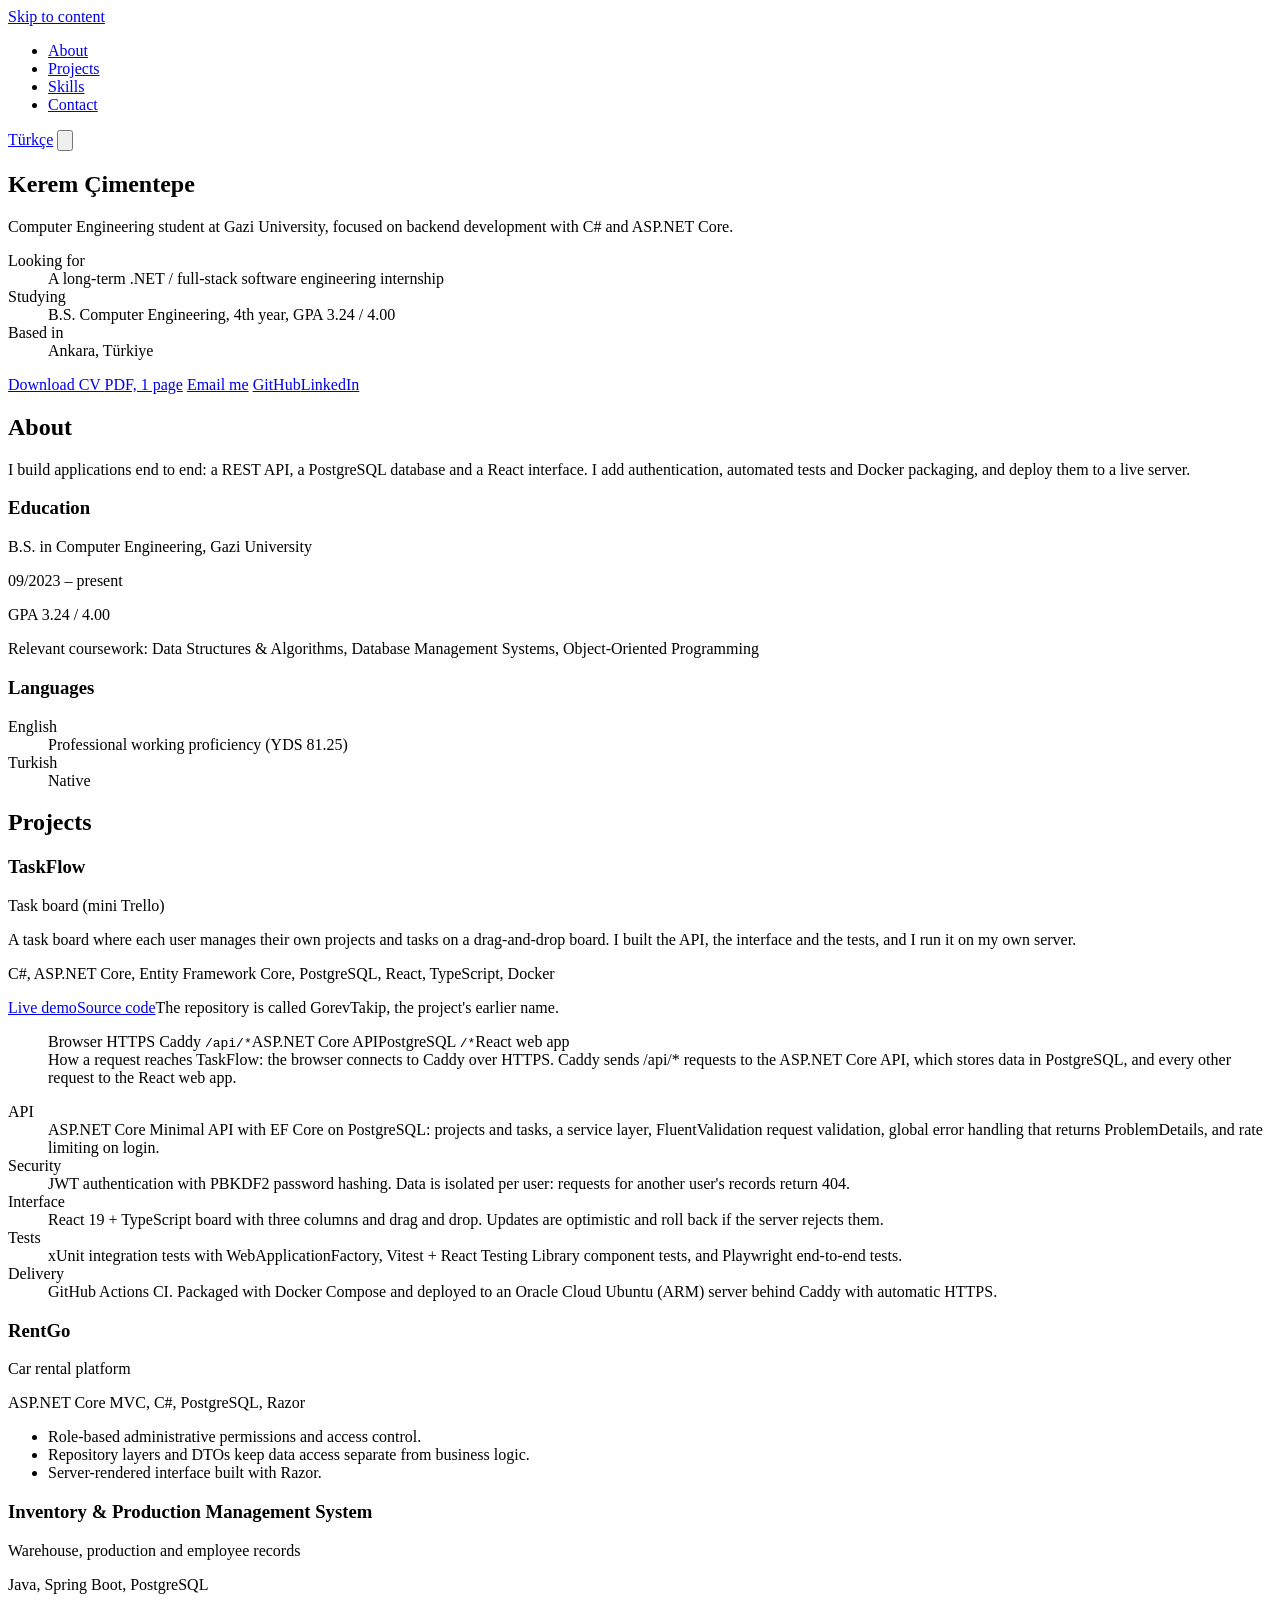
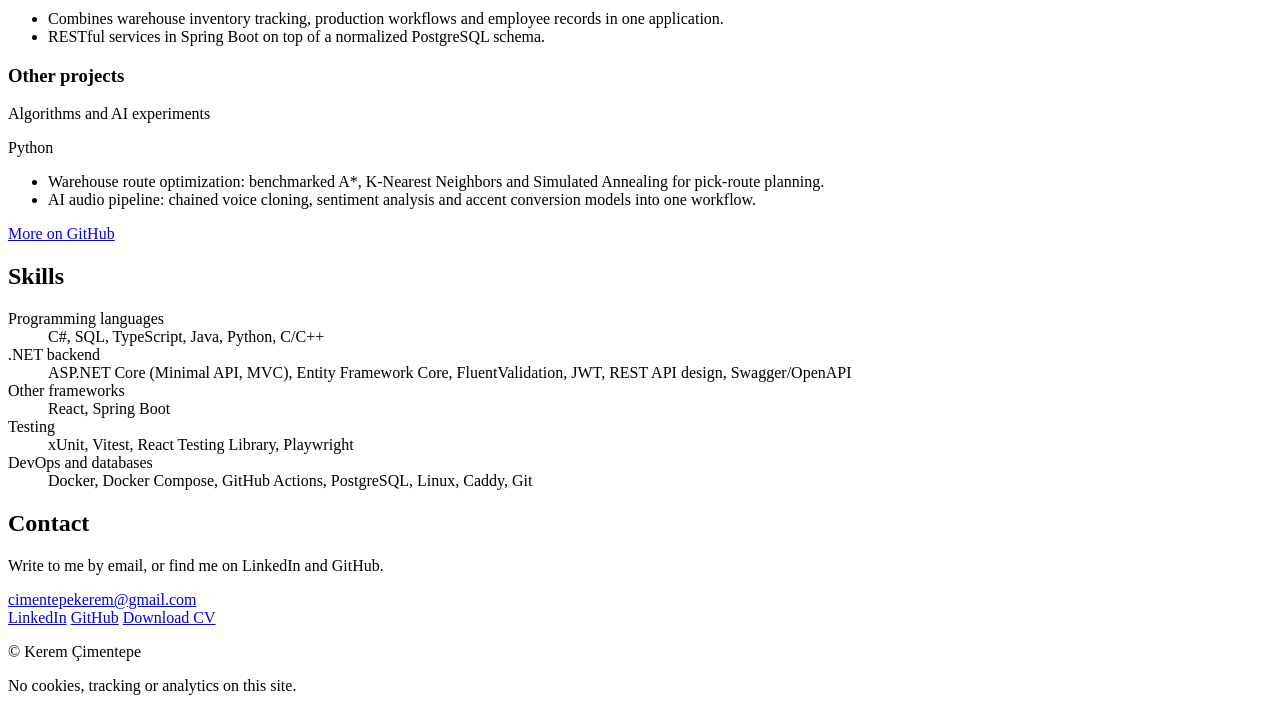
==== public/index.html @ 12c5282a "Portfolio site: bilingual static pages, build script, Caddy block - EN (/) and TR (/tr/) pages gener" ====
<!doctype html>
<html lang="en">
<head>
<meta charset="utf-8">
<meta name="viewport" content="width=device-width, initial-scale=1">
<title>Kerem Çimentepe · C# / ASP.NET Core &amp; React</title>
<meta name="description" content="Computer Engineering student at Gazi University focused on backend development with C# and ASP.NET Core. Projects, skills, CV and contact.">
<link rel="canonical" href="https://portfolio.89-168-71-45.sslip.io/">
<link rel="alternate" hreflang="en" href="https://portfolio.89-168-71-45.sslip.io/">
<link rel="alternate" hreflang="tr" href="https://portfolio.89-168-71-45.sslip.io/tr/">
<link rel="alternate" hreflang="x-default" href="https://portfolio.89-168-71-45.sslip.io/">
<meta name="color-scheme" content="light dark">
<meta name="theme-color" content="#f7f8fa" media="(prefers-color-scheme: light)">
<meta name="theme-color" content="#0f151e" media="(prefers-color-scheme: dark)">
<meta property="og:type" content="profile">
<meta property="profile:first_name" content="Kerem">
<meta property="profile:last_name" content="Çimentepe">
<meta property="og:site_name" content="Kerem Çimentepe">
<meta property="og:title" content="Kerem Çimentepe · C# / ASP.NET Core &amp; React">
<meta property="og:description" content="Computer Engineering student at Gazi University focused on backend development with C# and ASP.NET Core. Projects, skills, CV and contact.">
<meta property="og:url" content="https://portfolio.89-168-71-45.sslip.io/">
<meta property="og:locale" content="en_US">
<meta property="og:locale:alternate" content="tr_TR">
<meta property="og:image" content="https://portfolio.89-168-71-45.sslip.io/og-en.png">
<meta property="og:image:width" content="1200">
<meta property="og:image:height" content="630">
<meta property="og:image:alt" content="Kerem Çimentepe, Computer Engineering student, backend development with C# and ASP.NET Core">
<meta name="twitter:card" content="summary_large_image">
<link rel="icon" href="/favicon.ico" sizes="32x32">
<link rel="icon" href="/favicon.svg" type="image/svg+xml">
<link rel="apple-touch-icon" href="/apple-touch-icon.png">
<link rel="preload" href="/assets/fonts/inter-4.0-400.woff2" as="font" type="font/woff2" crossorigin>
<link rel="stylesheet" href="/assets/site.d1068846f2.css">
<script src="/assets/theme.cc2d6aeefb.js"></script>
<script src="/assets/site.e6f88628b6.js" defer></script>
<script type="application/ld+json">{"@context":"https://schema.org","@type":"Person","name":"Kerem Çimentepe","url":"https://portfolio.89-168-71-45.sslip.io/","email":"mailto:cimentepekerem@gmail.com","affiliation":{"@type":"CollegeOrUniversity","name":"Gazi University"},"address":{"@type":"PostalAddress","addressLocality":"Ankara","addressCountry":"TR"},"sameAs":["https://github.com/Keremcimentepe","https://www.linkedin.com/in/kerem-cimentepe"],"knowsAbout":["C#","ASP.NET Core","Entity Framework Core","PostgreSQL","React","TypeScript","Docker"]}</script>
</head>
<body>
<a class="skip" href="#main">Skip to content</a>
<header class="site-header wrap">
  <nav class="site-nav" aria-label="Sections"><ul><li><a href="#about">About</a></li><li><a href="#projects">Projects</a></li><li><a href="#skills">Skills</a></li><li><a href="#contact">Contact</a></li></ul></nav>
  <div class="header-tools">
    <a class="lang" href="/tr/" hreflang="tr" lang="tr">Türkçe</a>
    <button class="theme-toggle" type="button" data-label-dark="Switch to dark theme" data-label-light="Switch to light theme" aria-label="Switch to dark theme"><svg viewBox="0 0 24 24" aria-hidden="true" focusable="false"><circle cx="12" cy="12" r="8.25" fill="none" stroke="currentColor" stroke-width="1.5"/><path d="M12 3.75a8.25 8.25 0 0 1 0 16.5z" fill="currentColor"/></svg></button>
  </div>
</header>
<main id="main" class="wrap">
<section class="hero" aria-labelledby="name">
  <h1 id="name">Kerem Çimentepe</h1>
  <p class="lead">Computer Engineering student at Gazi University, focused on backend development with C# and ASP.NET Core.</p>
  <dl class="facts"><div><dt>Looking for</dt><dd>A long-term .NET / full-stack software engineering internship</dd></div><div><dt>Studying</dt><dd>B.S. Computer Engineering, 4th year, GPA 3.24 / 4.00</dd></div><div><dt>Based in</dt><dd>Ankara, Türkiye</dd></div></dl>
  <div class="actions">
    <a class="btn btn-primary" href="/Kerem-Cimentepe-CV.pdf" download>Download CV <span class="btn-note">PDF, 1 page</span></a>
    <a class="btn btn-secondary" href="mailto:cimentepekerem@gmail.com">Email me</a>
    <span class="text-links"><a href="https://github.com/Keremcimentepe">GitHub</a><a href="https://www.linkedin.com/in/kerem-cimentepe">LinkedIn</a></span>
  </div>
</section>
<section id="about" class="section" aria-labelledby="about-h">
  <h2 id="about-h">About</h2>
  <div class="section-body">
<div class="prose"><p class="about-intro">I build applications end to end: a REST API, a PostgreSQL database and a React interface. I add authentication, automated tests and Docker packaging, and deploy them to a live server.</p></div>
<div class="subgrid">
  <div class="edu">
    <h3 class="minor">Education</h3>
    <p>B.S. in Computer Engineering, Gazi University</p>
    <p class="muted tnum">09/2023 – present</p>
    <p class="muted tnum">GPA 3.24 / 4.00</p>
    <p class="muted">Relevant coursework: Data Structures &amp; Algorithms, Database Management Systems, Object-Oriented Programming</p>
  </div>
  <div>
    <h3 class="minor">Languages</h3>
    <dl class="lang-list"><div><dt>English</dt><dd class="muted">Professional working proficiency (YDS 81.25)</dd></div><div><dt>Turkish</dt><dd class="muted">Native</dd></div></dl>
  </div>
</div>
  </div>
</section>
<section id="projects" class="section" aria-labelledby="projects-h">
  <h2 id="projects-h">Projects</h2>
  <div class="section-body">
<article class="project-featured">
  <div class="project-head"><h3>TaskFlow</h3><p class="project-kind">Task board (mini Trello)</p></div>
  <p class="project-summary">A task board where each user manages their own projects and tasks on a drag-and-drop board. I built the API, the interface and the tests, and I run it on my own server.</p>
  <p class="stack">C#, ASP.NET Core, Entity Framework Core, PostgreSQL, React, TypeScript, Docker</p>
  <p class="project-links"><a href="https://89-168-71-45.sslip.io">Live demo</a><a href="https://github.com/Keremcimentepe/GorevTakip">Source code</a><span class="note">The repository is called GorevTakip, the project&#x27;s earlier name.</span></p>
  <figure class="route-figure">
  <div class="route" aria-hidden="true">
    <span class="node">Browser</span>
    <span class="edge"><span class="edge-label">HTTPS</span></span>
    <span class="node node-hub">Caddy</span>
    <span class="joint"></span>
    <span class="branches">
      <span class="branch"><span class="edge edge-entry"><code class="edge-label">/api/*</code></span><span class="node">ASP.NET Core API</span><span class="edge edge-inner"></span><span class="node">PostgreSQL</span></span>
      <span class="branch"><span class="edge edge-entry"><code class="edge-label">/*</code></span><span class="node">React web app</span></span>
    </span>
  </div>
  <figcaption>How a request reaches TaskFlow: the browser connects to Caddy over HTTPS. Caddy sends /api/* requests to the ASP.NET Core API, which stores data in PostgreSQL, and every other request to the React web app.</figcaption>
</figure>
  <dl class="details"><div><dt>API</dt><dd>ASP.NET Core Minimal API with EF Core on PostgreSQL: projects and tasks, a service layer, FluentValidation request validation, global error handling that returns ProblemDetails, and rate limiting on login.</dd></div><div><dt>Security</dt><dd>JWT authentication with PBKDF2 password hashing. Data is isolated per user: requests for another user&#x27;s records return 404.</dd></div><div><dt>Interface</dt><dd>React 19 + TypeScript board with three columns and drag and drop. Updates are optimistic and roll back if the server rejects them.</dd></div><div><dt>Tests</dt><dd>xUnit integration tests with WebApplicationFactory, Vitest + React Testing Library component tests, and Playwright end-to-end tests.</dd></div><div><dt>Delivery</dt><dd>GitHub Actions CI. Packaged with Docker Compose and deployed to an Oracle Cloud Ubuntu (ARM) server behind Caddy with automatic HTTPS.</dd></div></dl>
</article>
<article class="project">
  <div class="project-head"><h3>RentGo</h3><p class="project-kind">Car rental platform</p></div>
  <p class="stack">ASP.NET Core MVC, C#, PostgreSQL, Razor</p>
  <ul class="points"><li>Role-based administrative permissions and access control.</li><li>Repository layers and DTOs keep data access separate from business logic.</li><li>Server-rendered interface built with Razor.</li></ul>
</article><article class="project">
  <div class="project-head"><h3>Inventory &amp; Production Management System</h3><p class="project-kind">Warehouse, production and employee records</p></div>
  <p class="stack">Java, Spring Boot, PostgreSQL</p>
  <ul class="points"><li>Combines warehouse inventory tracking, production workflows and employee records in one application.</li><li>RESTful services in Spring Boot on top of a normalized PostgreSQL schema.</li></ul>
</article><article class="project">
  <div class="project-head"><h3>Other projects</h3><p class="project-kind">Algorithms and AI experiments</p></div>
  <p class="stack">Python</p>
  <ul class="points"><li>Warehouse route optimization: benchmarked A*, K-Nearest Neighbors and Simulated Annealing for pick-route planning.</li><li>AI audio pipeline: chained voice cloning, sentiment analysis and accent conversion models into one workflow.</li></ul>
</article>
<p class="more"><a href="https://github.com/Keremcimentepe">More on GitHub</a></p>
  </div>
</section>
<section id="skills" class="section" aria-labelledby="skills-h">
  <h2 id="skills-h">Skills</h2>
  <div class="section-body">
<dl class="skills"><div><dt>Programming languages</dt><dd>C#, SQL, TypeScript, Java, Python, C/C++</dd></div><div><dt>.NET backend</dt><dd>ASP.NET Core (Minimal API, MVC), Entity Framework Core, FluentValidation, JWT, REST API design, Swagger/OpenAPI</dd></div><div><dt>Other frameworks</dt><dd>React, Spring Boot</dd></div><div><dt>Testing</dt><dd>xUnit, Vitest, React Testing Library, Playwright</dd></div><div><dt>DevOps and databases</dt><dd>Docker, Docker Compose, GitHub Actions, PostgreSQL, Linux, Caddy, Git</dd></div></dl>
  </div>
</section>
<section id="contact" class="section" aria-labelledby="contact-h">
  <h2 id="contact-h">Contact</h2>
  <div class="section-body">
<p class="prose">Write to me by email, or find me on LinkedIn and GitHub.</p>
<a class="email-big" href="mailto:cimentepekerem@gmail.com">cimentepekerem@gmail.com</a>
<div class="contact-actions">
  <button class="btn btn-secondary copy-btn" type="button" data-copy="cimentepekerem@gmail.com" data-done="Copied" hidden>Copy address</button>
  <span class="copy-status sr-only" aria-live="polite"></span>
  <a href="https://www.linkedin.com/in/kerem-cimentepe">LinkedIn</a>
  <a href="https://github.com/Keremcimentepe">GitHub</a>
  <a href="/Kerem-Cimentepe-CV.pdf" download>Download CV</a>
</div>
  </div>
</section>
</main>
<footer class="wrap">
  <div class="site-footer">
    <p>© Kerem Çimentepe</p>
    <p>No cookies, tracking or analytics on this site.</p>
  </div>
</footer>
</body>
</html>
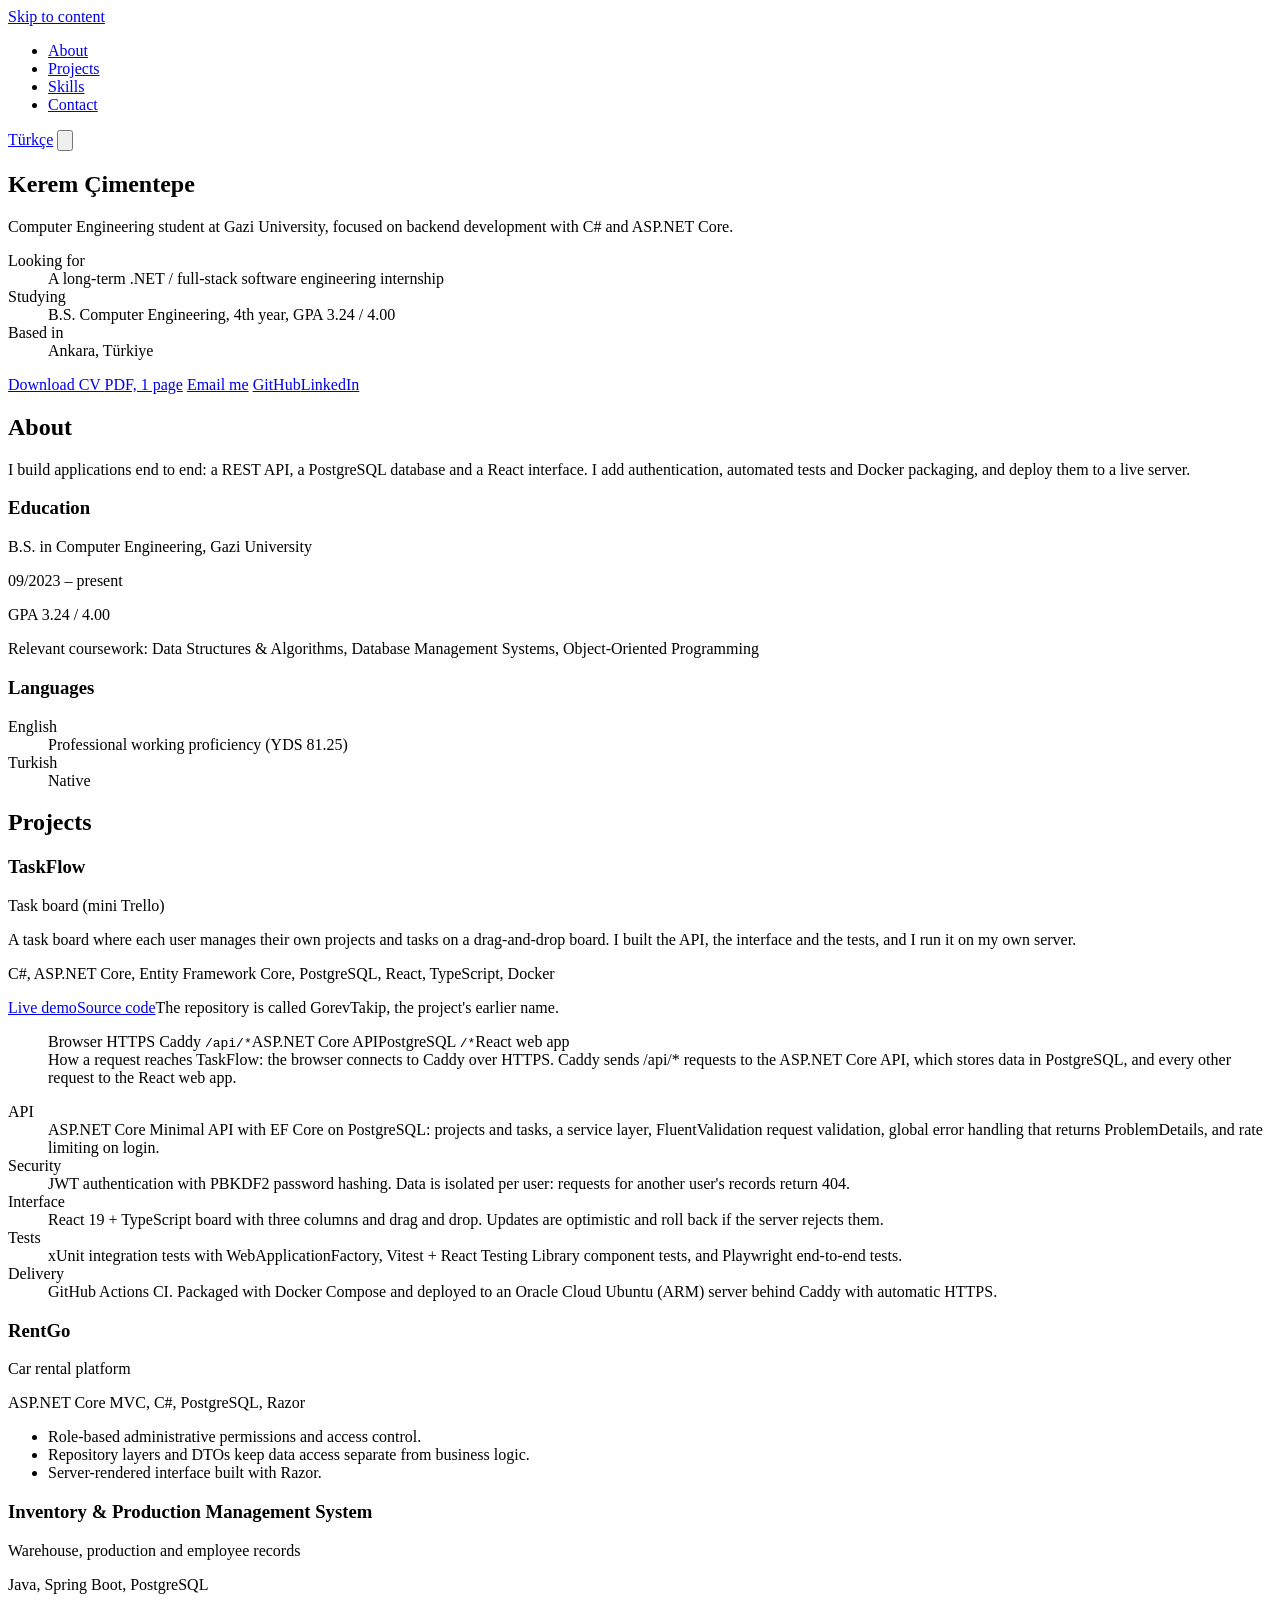
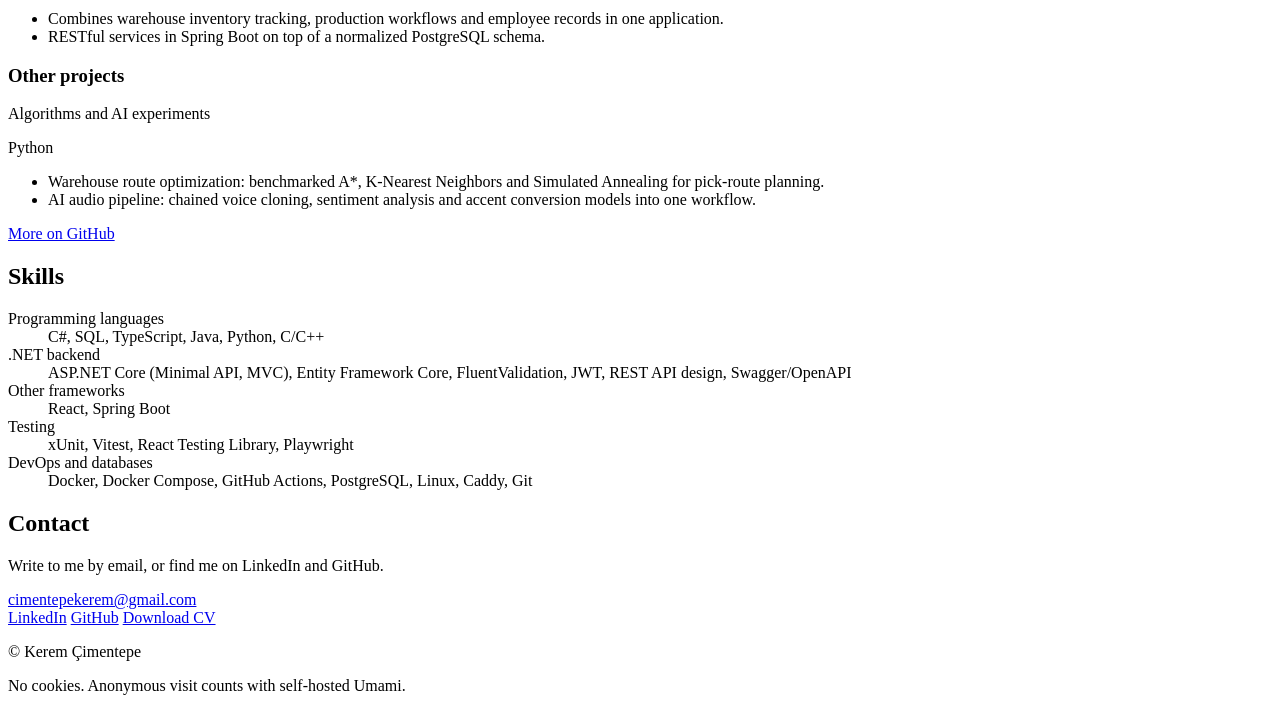
==== commit b78a3ccf: "Umami ile çerezsiz ziyaret sayımı" ====
--- a/public/index.html
+++ b/public/index.html
@@ -5,10 +5,10 @@
 <meta name="viewport" content="width=device-width, initial-scale=1">
 <title>Kerem Çimentepe · C# / ASP.NET Core &amp; React</title>
 <meta name="description" content="Computer Engineering student at Gazi University focused on backend development with C# and ASP.NET Core. Projects, skills, CV and contact.">
-<link rel="canonical" href="https://portfolio.89-168-71-45.sslip.io/">
-<link rel="alternate" hreflang="en" href="https://portfolio.89-168-71-45.sslip.io/">
-<link rel="alternate" hreflang="tr" href="https://portfolio.89-168-71-45.sslip.io/tr/">
-<link rel="alternate" hreflang="x-default" href="https://portfolio.89-168-71-45.sslip.io/">
+<link rel="canonical" href="https://keremcimentepe.com/">
+<link rel="alternate" hreflang="en" href="https://keremcimentepe.com/">
+<link rel="alternate" hreflang="tr" href="https://keremcimentepe.com/tr/">
+<link rel="alternate" hreflang="x-default" href="https://keremcimentepe.com/">
 <meta name="color-scheme" content="light dark">
 <meta name="theme-color" content="#f7f8fa" media="(prefers-color-scheme: light)">
 <meta name="theme-color" content="#0f151e" media="(prefers-color-scheme: dark)">
@@ -18,10 +18,10 @@
 <meta property="og:site_name" content="Kerem Çimentepe">
 <meta property="og:title" content="Kerem Çimentepe · C# / ASP.NET Core &amp; React">
 <meta property="og:description" content="Computer Engineering student at Gazi University focused on backend development with C# and ASP.NET Core. Projects, skills, CV and contact.">
-<meta property="og:url" content="https://portfolio.89-168-71-45.sslip.io/">
+<meta property="og:url" content="https://keremcimentepe.com/">
 <meta property="og:locale" content="en_US">
 <meta property="og:locale:alternate" content="tr_TR">
-<meta property="og:image" content="https://portfolio.89-168-71-45.sslip.io/og-en.png">
+<meta property="og:image" content="https://keremcimentepe.com/og-en.png">
 <meta property="og:image:width" content="1200">
 <meta property="og:image:height" content="630">
 <meta property="og:image:alt" content="Kerem Çimentepe, Computer Engineering student, backend development with C# and ASP.NET Core">
@@ -33,7 +33,8 @@
 <link rel="stylesheet" href="/assets/site.d1068846f2.css">
 <script src="/assets/theme.cc2d6aeefb.js"></script>
 <script src="/assets/site.e6f88628b6.js" defer></script>
-<script type="application/ld+json">{"@context":"https://schema.org","@type":"Person","name":"Kerem Çimentepe","url":"https://portfolio.89-168-71-45.sslip.io/","email":"mailto:cimentepekerem@gmail.com","affiliation":{"@type":"CollegeOrUniversity","name":"Gazi University"},"address":{"@type":"PostalAddress","addressLocality":"Ankara","addressCountry":"TR"},"sameAs":["https://github.com/Keremcimentepe","https://www.linkedin.com/in/kerem-cimentepe"],"knowsAbout":["C#","ASP.NET Core","Entity Framework Core","PostgreSQL","React","TypeScript","Docker"]}</script>
+<script src="https://stats.keremcimentepe.com/script.js" data-website-id="09e35655-08af-4bef-9bf1-8d2c1c2240da" data-domains="keremcimentepe.com" defer></script>
+<script type="application/ld+json">{"@context":"https://schema.org","@type":"Person","name":"Kerem Çimentepe","url":"https://keremcimentepe.com/","email":"mailto:cimentepekerem@gmail.com","affiliation":{"@type":"CollegeOrUniversity","name":"Gazi University"},"address":{"@type":"PostalAddress","addressLocality":"Ankara","addressCountry":"TR"},"sameAs":["https://github.com/Keremcimentepe","https://www.linkedin.com/in/kerem-cimentepe"],"knowsAbout":["C#","ASP.NET Core","Entity Framework Core","PostgreSQL","React","TypeScript","Docker"]}</script>
 </head>
 <body>
 <a class="skip" href="#main">Skip to content</a>
@@ -81,7 +82,7 @@
   <div class="project-head"><h3>TaskFlow</h3><p class="project-kind">Task board (mini Trello)</p></div>
   <p class="project-summary">A task board where each user manages their own projects and tasks on a drag-and-drop board. I built the API, the interface and the tests, and I run it on my own server.</p>
   <p class="stack">C#, ASP.NET Core, Entity Framework Core, PostgreSQL, React, TypeScript, Docker</p>
-  <p class="project-links"><a href="https://89-168-71-45.sslip.io">Live demo</a><a href="https://github.com/Keremcimentepe/GorevTakip">Source code</a><span class="note">The repository is called GorevTakip, the project&#x27;s earlier name.</span></p>
+  <p class="project-links"><a href="https://taskflow.keremcimentepe.com">Live demo</a><a href="https://github.com/Keremcimentepe/GorevTakip">Source code</a><span class="note">The repository is called GorevTakip, the project&#x27;s earlier name.</span></p>
   <figure class="route-figure">
   <div class="route" aria-hidden="true">
     <span class="node">Browser</span>
@@ -137,7 +138,7 @@
 <footer class="wrap">
   <div class="site-footer">
     <p>© Kerem Çimentepe</p>
-    <p>No cookies, tracking or analytics on this site.</p>
+    <p>No cookies. Anonymous visit counts with self-hosted Umami.</p>
   </div>
 </footer>
 </body>
